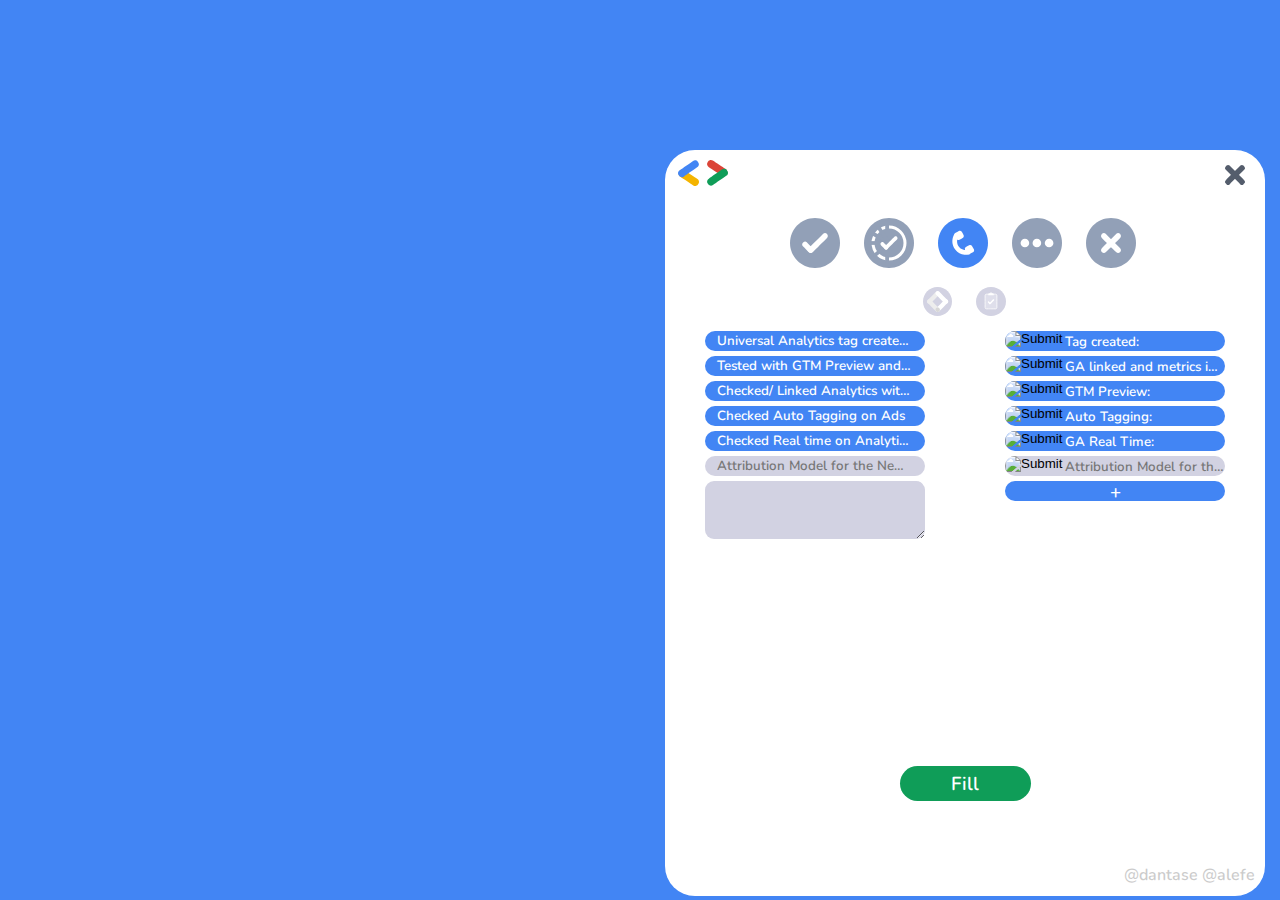
==== indexv2.html @ b2bd5547 "we finished the front end" ====
<!DOCTYPE html>
<html lang="pt-br">
<head>
    <meta charset="UTF-8">
    <meta name="viewport" content="width=device-width, initial-scale=1.0">
    <meta http-equiv="X-UA-Compatible" content="ie=edge">
    <title>Document</title>
    <link rel="stylesheet" href="stylEDv2.css">
    <link href="https://fonts.googleapis.com/css?family=Nunito:400,600&display=swap" rel="stylesheet">
    <script src="https://ajax.googleapis.com/ajax/libs/jquery/3.4.1/jquery.min.js"></script>
</head>
<body>
    <div id="corpo">
        <input type="image" name="xizinho" src="images/closeBtn.svg" id="xizinho" onclick="fecharCorpo();">
        <input type="image" name="logo" src="images/logoWebTech.svg" id="logo">

        <div id="botoesPrin">
            <input type="image" src="images/implementedBtn.svg" id='imp'>
            <input type="image" src="images/inProgressBtn.svg" id='inpro'>
            <input type="image" src="images/onCallBtnAzul.svg" id='oncall'>
            <input type="image" src="images/attemptContactBtn.svg" id='attempt'>
            <input type="image" src="images/inactiveBtn.svg" id='inactive'>
        </div>

        <div id="botoesSec">
            <input type="image" src="images/gtmBtn.svg" id='gtmBtn'>
            <input type="image" src="images/tasksBtn.svg" id='tasksBtn'>
            <div id="taskModal">
                    <p>Tasks</p>
                    <!--input type="image" src="images/closeBtn.svg" id="printXis"-->
                    <h5>Nome da Tasks</h3><input class="qualTask" placeholder=placeholder>
                    
            </div>
        </div>

        <div id="divcomentarios">
            <!--button class="comentario">Universal Analytics tag created on GTM</button>
            <button class="comentario">Tested with GTM Preview and Tag fired</button>
            <button class="comentario">Checked/ Linked Analytics with Ads and Imported site metrics</button>
            <button class="comentario">Checked Auto Tagging on Ads</button>
            <button class="comentario">Checked Real time on Analytics to validate</button>
            <button class="nObrigatorio">Attribution Model for the New Conversion asked for the AM configured</button-->
            <textarea name="addComent" id="addComent" cols="30" rows="10"></textarea>
        </div>
        <div id="divprints">
            <div id="printModal">
                <p>printName</p>
                <!--input type="image" src="images/closeBtn.svg" id="printXis"-->
                <textarea name="addPrint" id="addPrint" cols="30" rows="10"></textarea>
                
            </div>
            <!--button class="print"><input type="image" src="images/editBtn.svg" class='editBtn'>Tag created:</button>
            <button class="print"><input type="image" src="images/editBtn.svg" class='editBtn'>GA linked and metrics imported:</button>
            <button class="print"><input type="image" src="images/editBtn.svg" class='editBtn'>GTM Preview:</button>
            <button class="print"><input type="image" src="images/editBtn.svg" class='editBtn'>Auto Tagging:</button>
            <button class="print"><input type="image" src="images/editBtn.svg" class='editBtn'>GA Real Time:</button>
            <button class="nObrigatorio"><input type="image" src="images/editBtn.svg" class='editBtn'>Attribution Model for the New Conversion asked for the AM:</button-->

            <button class="addPrint">+</button>
        </div>
        <div id="printModalBG" class="modal"></div>
        <div id="taskModalBG" class="modal"></div>
        <div class="clearMan"></div>

        <button type="button" id="fogonoburaco">Fill</button>
        <div class="clearMan"></div>

        <div id="sign">
            <a id='danta' href='https://moma.corp.google.com/person/dantase@google.com' target="_blank">@dantase</a>
            <a id='ale' href='https://moma.corp.google.com/person/alefe@google.com' target="_blank">@alefe</a>
        </div>
    </div>

    <script src="scriptEDv2.js"></script>
</body>
</html>
---- stylEDv2.css ----
body{
    background-color: #4285f4;
    font-family: 'Nunito', sans-serif;
}
input:focus, textarea:focus, select:focus, button:focus{
    outline: none;
}
#corpo{
    background: white;
    border-radius: 30px;
    /*height: 580px;*/
    width: 600px;
    position: fixed;
    top: 150px;
    right: 15px;
}
#xizinho{
    position: absolute;
    right: 20px;
    top: 15px;

}
#logo{
    position: absolute;
    left: 13px;
    top: 10px;
}

#botoesPrin{
    display: block;
    margin: auto;
    width: 350px;
    margin-top: 68px;
}
#botoesPrin #imp {
 padding-right: 20px;
}
input:focus{
    outline: none;
}
#botoesPrin #inpro {
    padding-right: 20px;
}
#botoesPrin #oncall {
    padding-right: 20px;
}
#botoesPrin #attempt {
    padding-right: 20px;
}
#botoesPrin #inactive {
    /*padding-right: 0.8%;*/
}
#botoesSec {
    display: block;
    margin: auto;
    width: 84px;
    margin-top: 13px;
}
#botoesSec #gtmBtn { 
}
#botoesSec #tasksBtn { 
    padding-left: 20px;
}

#divcomentarios{
    width: 300px;
    float: left;
    margin-top: 9px;
    clear: left;
}
.comentario{
    white-space: nowrap;
    overflow:hidden !important;
    text-overflow: ellipsis;
    border-radius: 30px;
    border-style: none;
    width: 220px;
    height: 20px;
    display: block;
    margin: auto;
    background: #4285f4;
    color: white;
    margin-bottom: 5px;
    padding: 0 12px;
    font-size: 10pt;
    text-align: left;
    font-family: 'Nunito', sans-serif;
    font-weight: 600;
}
#addComent{
    white-space: nowrap;
    overflow:hidden !important;
    text-overflow: ellipsis;
    border-radius: 9px;
    border-style: none;
    width: 200px;
    height: 38px;
    display: block;
    margin: auto;
    background: #d2d2e2;
    margin-top: 2px;
    resize: vertical;
    color: white;
    font-size: 10pt;
    font-family: 'Nunito', sans-serif;
    font-weight: 600;
    padding: 10px;
}

#divprints{
    width: 300px;
    float: left;
    margin-top: 9px;
    clear: right;
    height: 350px;
}
.print, .addPrint{
    white-space: nowrap;
    overflow:hidden !important;
    text-overflow: ellipsis;
    border-radius: 30px;
    border-style: none;
    width: 220px;
    height: 20px;
    display: block;
    margin: auto;
    background: #4285f4;
    color: white;
    margin-bottom: 5px;
    padding: 0;
    font-size: 10pt;
    text-align: left;
    font-family: 'Nunito', sans-serif;
    font-weight: 600;
    line-height: 22px;
}
/*.print p, #divprints .nObrigatorio p{
    padding-left: 7px;
    display: inline;
    position: relative;
    top: -5px;
}*/
.editBtn{
    float: left;
    padding-right: 3px;
}
.editBtn:hover{
    background:url(images/editBtnAtv.svg) no-repeat;
}
.addBtn:hover{
    background:url(images/addBtnAtv.svg) no-repeat;
}
.addPrint{
    font-size: 14pt;
    text-align: center;
}
.addPrint:hover{
    background: #8db5f7;
}

#fogonoburaco{
    border-radius: 30px;
    border: 0px solid;
    background-color: #0f9d58;
    height: 35px;
    width: 131px;
    font-family: 'Nunito', sans-serif;
    font-weight: 600;
    color: white;
    font-size: 14pt;
    display: block;
    margin: auto;
    margin-top: 180px;

    white-space: nowrap;
    overflow:hidden !important;
    text-overflow: ellipsis;
}

.nObrigatorio{
    white-space: nowrap;
    overflow:hidden !important;
    text-overflow: ellipsis;
    border-radius: 30px;
    border-style: none;
    width: 220px;
    height: 20px;
    display: block;
    margin: auto;
    background: #d2d2e2;
    color: #777;
    margin-bottom: 5px;
    padding: 0 12px;
    font-size: 10pt;
    text-align: left;
    font-family: 'Nunito', sans-serif;
    font-weight: 600;
}
#divprints .nObrigatorio{
    padding: 0;
    line-height: 22px;
}

.clearMan{
    margin-top: 95px;
    clear: both;
}

#printModal{
    position: absolute;
    z-index: 5;
    width: 220px;
    height: 120px;
    background: #fff;
    border-radius: 13px;
    box-shadow: 0 0 8px 0 rgba(0, 0, 0, 0.2);
    visibility: hidden;
    transition: .2s ease;
}
#taskModal{
    position: absolute;
    z-index: 5;
    width: 220px;
    background: #fff;
    border-radius: 13px;
    box-shadow: 0 0 8px 0 rgba(0, 0, 0, 0.2);
    transition: .2s ease;
    right: 40px;
    top: 135px;
    visibility: hidden;
    transition: .2s ease;
}
#printXis{
    height: 8px;
    position: absolute;
    top: 8px;
    right: 8px;
}
#printModal p, #taskModal p{
    position: absolute;
    margin: 0;
    top: 2px;
    left: 5px;
    color: #333;
    font-weight: 800;
    font-size: 11pt;
}
#taskModal h5{
    float: left;
    margin-left: 5px;
    font-weight: 600;
    font-size: 0.8em;
    color: #777;
    width: 90px;
    white-space: nowrap;
    overflow:hidden !important;
    text-overflow: ellipsis;
    margin-top: 27px;
    margin-bottom: 15px;
}

#addPrint{
    white-space: nowrap;
    overflow:hidden !important;
    text-overflow: ellipsis;
    border-radius: 10px;
    border-style: none;
    width: 185px;
    height: 71px;
    display: block;
    margin: auto;
    background: #d2d2e2;
    margin-top: 2px;
    resize: none;
    color: white;
    font-size: 10pt;
    font-family: 'Nunito', sans-serif;
    font-weight: 600;
    padding: 10px;
    margin-top: 22px;
}

.modal{
    position: absolute;
    z-index: 2;
    height: 100%;
    width: 100%;
    background: black;
    opacity: 0.2;
    top: 0;
    border-radius: 30px;
    visibility: hidden;
}

#sign{
    position: absolute;
    right: 10px;
    bottom: 10px;
    opacity: 0.2;
    font-weight: 600;
    transition: 1s ease;

}

#sign:hover{
    opacity: 1;
}

#sign a{
    text-decoration: none;
    color: black;
}
.qualTask{
    white-space: nowrap;
    overflow:hidden !important;
    text-overflow: ellipsis;
    border-radius: 10px;
    border-style: none;
    width: 103px;
    height: 17px;
    float: right;
    background: #d2d2e2;
    resize: none;
    color: white;
    font-size: 10pt;
    font-family: 'Nunito', sans-serif;
    font-weight: 600;
    padding: 5px;
    margin-top: 22px;
    margin-right: 5px;
}
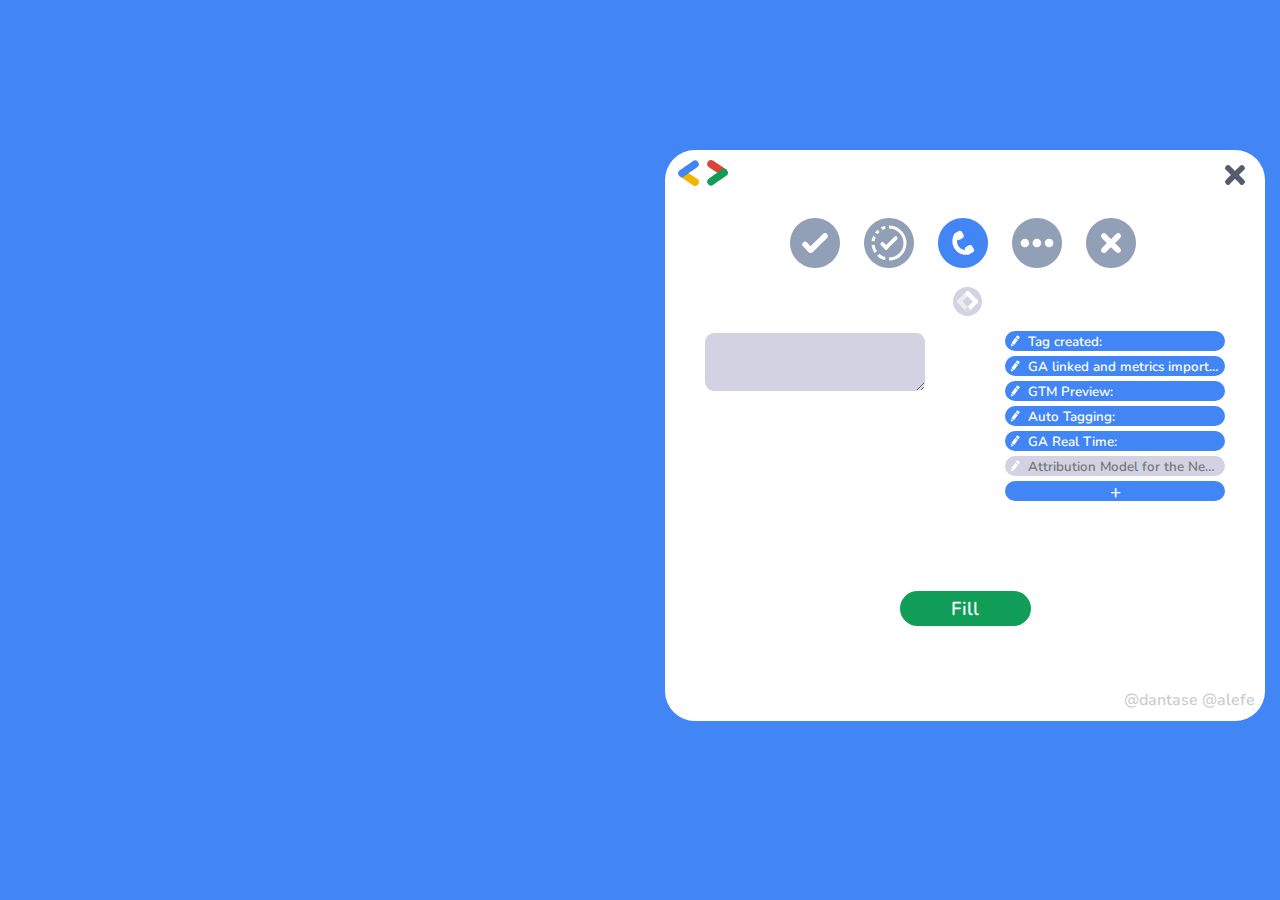
==== commit f4de3c61: "Created build comments for tasks and exclusion button task and align button gtm" ====
--- a/indexv2.html
+++ b/indexv2.html
@@ -24,7 +24,6 @@
 
         <div id="botoesSec">
             <input type="image" src="images/gtmBtn.svg" id='gtmBtn'>
-            <input type="image" src="images/tasksBtn.svg" id='tasksBtn'>
             <div id="taskModal">
                     <p>Tasks</p>
                     <!--input type="image" src="images/closeBtn.svg" id="printXis"-->
--- a/stylEDv2.css
+++ b/stylEDv2.css
@@ -14,6 +14,22 @@
     top: 150px;
     right: 15px;
 }
+
+#corpo ::-webkit-scrollbar {
+    width: 10px;
+}
+#corpo ::-webkit-scrollbar-track {
+    background: #999; 
+    border-radius: 10px;
+}
+#corpo ::-webkit-scrollbar-thumb {
+    background: #667; 
+    border-radius: 10px;
+}
+#corpo ::-webkit-scrollbar-thumb:hover {
+    background: #4285f4; 
+}
+
 #xizinho{
     position: absolute;
     right: 20px;
@@ -57,16 +73,16 @@
     margin-top: 13px;
 }
 #botoesSec #gtmBtn { 
-}
-#botoesSec #tasksBtn { 
-    padding-left: 20px;
-}
+    padding-left: 30px;
+}
+
 
 #divcomentarios{
     width: 300px;
     float: left;
     margin-top: 9px;
     clear: left;
+    max-height: 350px;
 }
 .comentario{
     white-space: nowrap;
@@ -105,6 +121,7 @@
     font-family: 'Nunito', sans-serif;
     font-weight: 600;
     padding: 10px;
+    max-height: 175px;
 }
 
 #divprints{
@@ -112,7 +129,9 @@
     float: left;
     margin-top: 9px;
     clear: right;
-    height: 350px;
+    max-height: 350px;
+    overflow:hidden;
+    overflow-y: auto;
 }
 .print, .addPrint{
     white-space: nowrap;
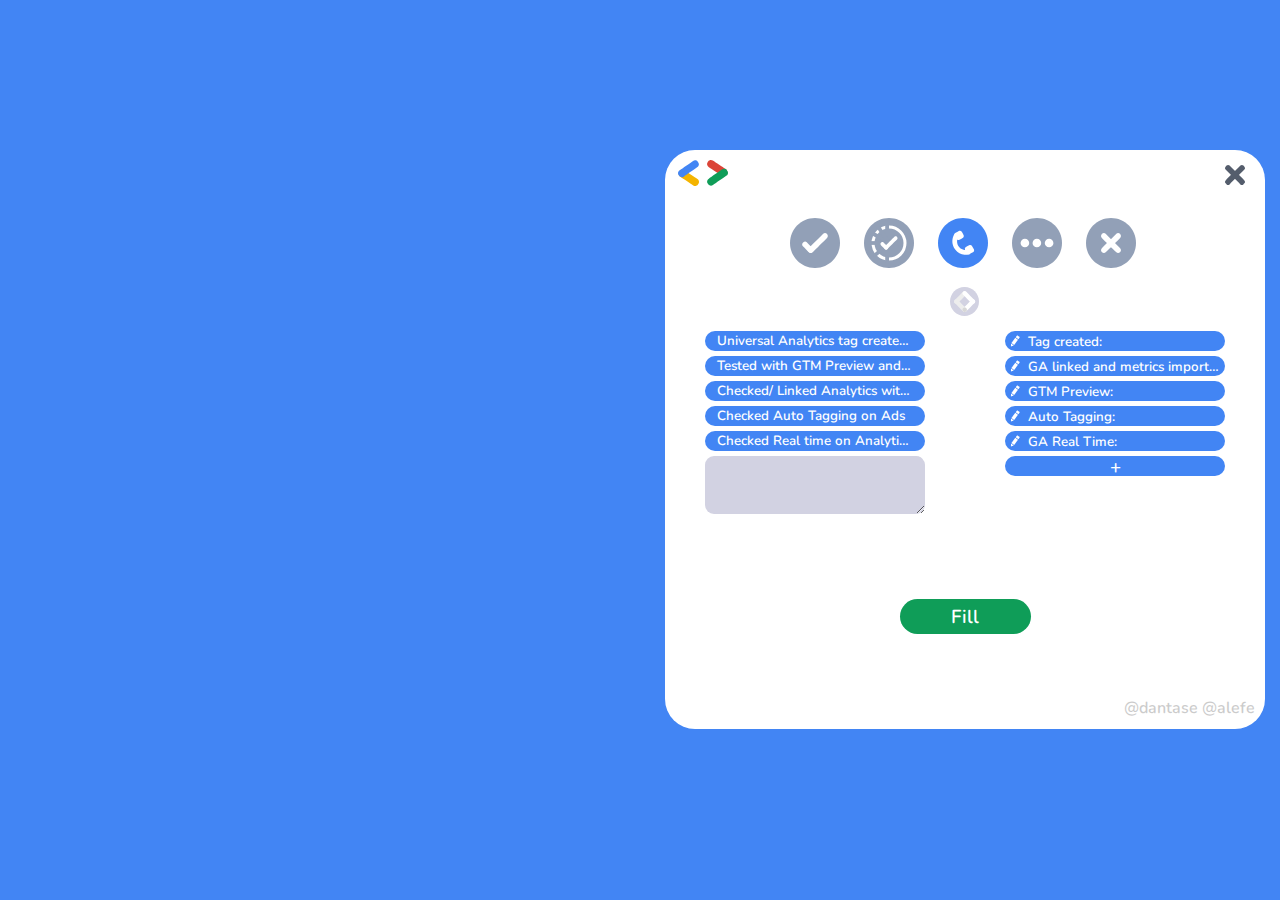
==== commit 06665657: "23012020" ====
--- a/indexv2.html
+++ b/indexv2.html
@@ -24,12 +24,15 @@
 
         <div id="botoesSec">
             <input type="image" src="images/gtmBtn.svg" id='gtmBtn'>
+            <!--input type="image" src="images/tasksBtn.svg" id='tasksBtn'>
             <div id="taskModal">
                     <p>Tasks</p>
-                    <!--input type="image" src="images/closeBtn.svg" id="printXis"-->
-                    <h5>Nome da Tasks</h3><input class="qualTask" placeholder=placeholder>
+                    <div><h5>Nome da Tasks</h5><input class="qualTask" placeholder=placeholder></div>
+                    <div class="clearDaTask"></div>
+                    <div><h5>Nome da Tasks</h5><input class="qualTask" placeholder=placeholder></div>
+                    <div class="clearDaTask"></div> 
                     
-            </div>
+            </div-->
         </div>
 
         <div id="divcomentarios">
@@ -52,13 +55,13 @@
             <button class="print"><input type="image" src="images/editBtn.svg" class='editBtn'>GA linked and metrics imported:</button>
             <button class="print"><input type="image" src="images/editBtn.svg" class='editBtn'>GTM Preview:</button>
             <button class="print"><input type="image" src="images/editBtn.svg" class='editBtn'>Auto Tagging:</button>
-            <button class="print"><input type="image" src="images/editBtn.svg" class='editBtn'>GA Real Time:</button>
+            <button class="print"><input type="image" src= "images/editBtn.svg" class='editBtn'>GA Real Time:</button>
             <button class="nObrigatorio"><input type="image" src="images/editBtn.svg" class='editBtn'>Attribution Model for the New Conversion asked for the AM:</button-->
 
             <button class="addPrint">+</button>
         </div>
         <div id="printModalBG" class="modal"></div>
-        <div id="taskModalBG" class="modal"></div>
+        <!--div id="taskModalBG" class="modal"></div-->
         <div class="clearMan"></div>
 
         <button type="button" id="fogonoburaco">Fill</button>
--- a/stylEDv2.css
+++ b/stylEDv2.css
@@ -63,19 +63,15 @@
 #botoesPrin #attempt {
     padding-right: 20px;
 }
-#botoesPrin #inactive {
-    /*padding-right: 0.8%;*/
-}
 #botoesSec {
     display: block;
     margin: auto;
-    width: 84px;
+    width: 30px;
     margin-top: 13px;
 }
-#botoesSec #gtmBtn { 
-    padding-left: 30px;
-}
-
+#botoesSec #tasksBtn { 
+    padding-left: 20px;
+}
 
 #divcomentarios{
     width: 300px;
@@ -83,6 +79,8 @@
     margin-top: 9px;
     clear: left;
     max-height: 350px;
+    overflow:hidden;
+    overflow-y: auto;
 }
 .comentario{
     white-space: nowrap;
@@ -233,7 +231,6 @@
     background: #fff;
     border-radius: 13px;
     box-shadow: 0 0 8px 0 rgba(0, 0, 0, 0.2);
-    visibility: hidden;
     transition: .2s ease;
 }
 #taskModal{
@@ -274,7 +271,8 @@
     white-space: nowrap;
     overflow:hidden !important;
     text-overflow: ellipsis;
-    margin-top: 27px;
+    padding-top: 5px;
+    margin-top: 0;
     margin-bottom: 15px;
 }
 
@@ -345,6 +343,12 @@
     font-family: 'Nunito', sans-serif;
     font-weight: 600;
     padding: 5px;
-    margin-top: 22px;
-    margin-right: 5px;
+    /*margin-top: 12px;
+    margin-right: 5px;*/
+}
+.clearDaTask{
+    clear: both;
+}
+#taskModal > div{
+    margin-top: 25px;
 }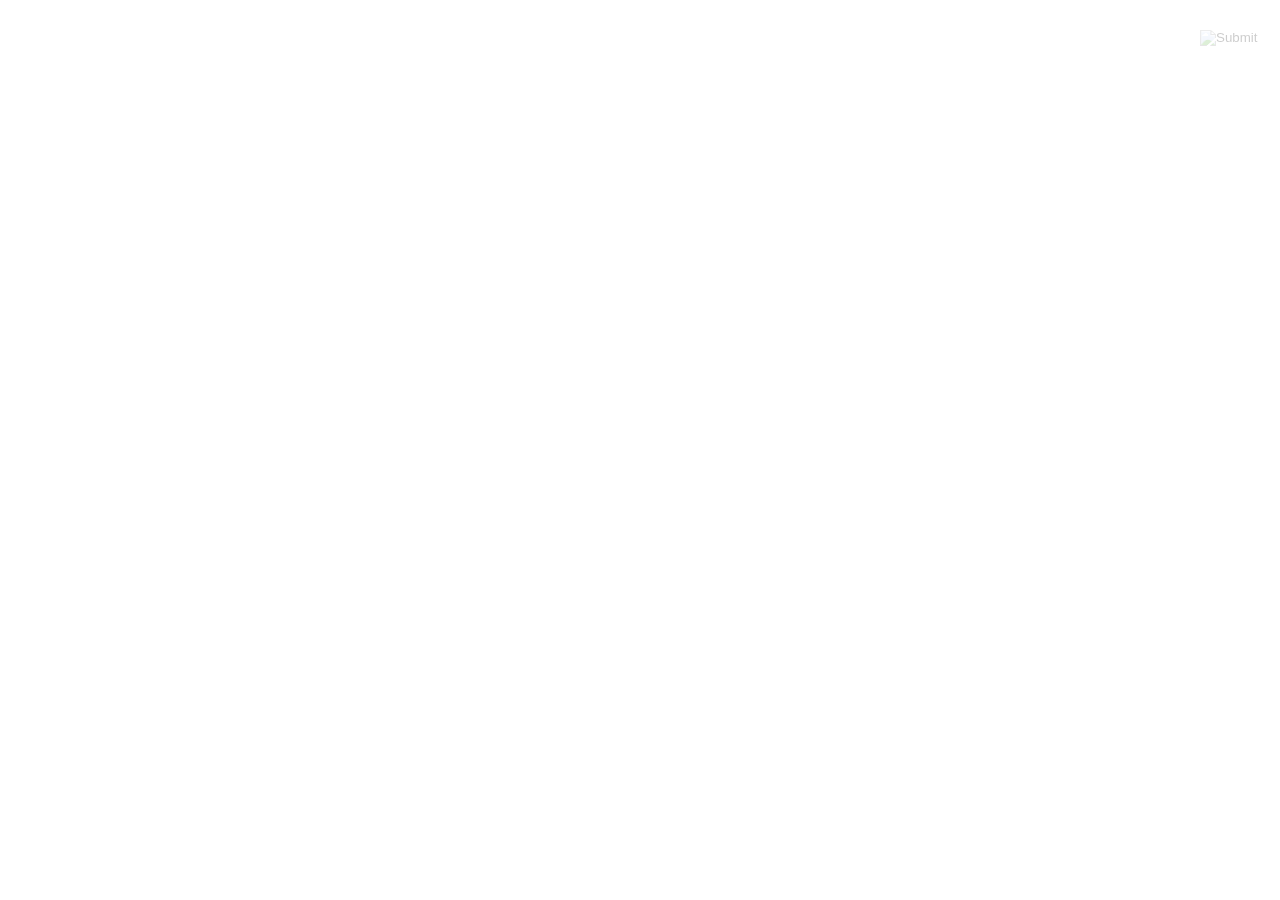
==== commit 120390d8: "06/02" ====
--- a/indexv2.html
+++ b/indexv2.html
@@ -15,15 +15,15 @@
         <input type="image" name="logo" src="images/logoWebTech.svg" id="logo">
 
         <div id="botoesPrin">
-            <input type="image" src="images/implementedBtn.svg" id='imp'>
-            <input type="image" src="images/inProgressBtn.svg" id='inpro'>
-            <input type="image" src="images/onCallBtnAzul.svg" id='oncall'>
-            <input type="image" src="images/attemptContactBtn.svg" id='attempt'>
-            <input type="image" src="images/inactiveBtn.svg" id='inactive'>
+            <input type="image" src="images/implementedBtn.svg" id="imp">
+            <input type="image" src="images/inProgressBtn.svg" id="inpro">
+            <input type="image" src="images/onCallVAz.svg" id="oncall">
+            <input type="image" src="images/attemptContactBtn.svg" id="attempt">
+            <input type="image" src="images/inactiveBtn.svg" id="inactive">
         </div>
 
         <div id="botoesSec">
-            <input type="image" src="images/gtmBtn.svg" id='gtmBtn'>
+            <input type="image" src="images/gtmBtn.svg" id="gtmBtn">
             <!--input type="image" src="images/tasksBtn.svg" id='tasksBtn'>
             <div id="taskModal">
                     <p>Tasks</p>
@@ -75,4 +75,4 @@
 
     <script src="scriptEDv2.js"></script>
 </body>
-</html>+</html>
--- a/stylEDv2.css
+++ b/stylEDv2.css
@@ -1,6 +1,14 @@
-body{
-    background-color: #4285f4;
-    font-family: 'Nunito', sans-serif;
+#miniED{
+	width: 295px;
+	position: fixed;
+	right: -215px;
+	top: 30px;
+	transition: .5s ease;
+	opacity: .2;
+}
+#miniED:hover{
+	right: 0px;
+	opacity: 1;
 }
 input:focus, textarea:focus, select:focus, button:focus{
     outline: none;
@@ -8,11 +16,12 @@
 #corpo{
     background: white;
     border-radius: 30px;
-    /*height: 580px;*/
+    visibility: hidden;
     width: 600px;
     position: fixed;
-    top: 150px;
-    right: 15px;
+    top: 30px;
+    right: 5px;
+    box-shadow: 0 0 7px 0 rgba(0, 0, 0, 0.2);
 }
 
 #corpo ::-webkit-scrollbar {
@@ -100,6 +109,27 @@
     text-align: left;
     font-family: 'Nunito', sans-serif;
     font-weight: 600;
+    opacity: 1;
+}
+.nComentario{
+    white-space: nowrap;
+    overflow:hidden !important;
+    text-overflow: ellipsis;
+    border-radius: 30px;
+    border-style: none;
+    width: 220px;
+    height: 20px;
+    display: block;
+    margin: auto;
+    background: #4285f4;
+    color: white;
+    margin-bottom: 5px;
+    padding: 0 12px;
+    font-size: 10pt;
+    text-align: left;
+    font-family: 'Nunito', sans-serif;
+    font-weight: 600;
+    opacity: 0.5;
 }
 #addComent{
     white-space: nowrap;
@@ -150,6 +180,28 @@
     font-family: 'Nunito', sans-serif;
     font-weight: 600;
     line-height: 22px;
+    opacity: 1;
+}
+.nPrint{
+    white-space: nowrap;
+    overflow:hidden !important;
+    text-overflow: ellipsis;
+    border-radius: 30px;
+    border-style: none;
+    width: 220px;
+    height: 20px;
+    display: block;
+    margin: auto;
+    background: #4285f4;
+    color: white;
+    margin-bottom: 5px;
+    padding: 0;
+    font-size: 10pt;
+    text-align: left;
+    font-family: 'Nunito', sans-serif;
+    font-weight: 600;
+    line-height: 22px;
+    opacity: 0.5;
 }
 /*.print p, #divprints .nObrigatorio p{
     padding-left: 7px;
@@ -162,10 +214,10 @@
     padding-right: 3px;
 }
 .editBtn:hover{
-    background:url(images/editBtnAtv.svg) no-repeat;
+    background:url(https://dantase.sandbox.msiteproject.com/EDstension/images/editBtnAtv.svg) no-repeat;
 }
 .addBtn:hover{
-    background:url(images/addBtnAtv.svg) no-repeat;
+    background:url(https://dantase.sandbox.msiteproject.com/EDstension/images/addBtnAtv.svg) no-repeat;
 }
 .addPrint{
     font-size: 14pt;
@@ -178,7 +230,7 @@
 #fogonoburaco{
     border-radius: 30px;
     border: 0px solid;
-    background-color: #0f9d58;
+    background: #0f9d58;
     height: 35px;
     width: 131px;
     font-family: 'Nunito', sans-serif;
@@ -253,13 +305,18 @@
     right: 8px;
 }
 #printModal p, #taskModal p{
+    font-family: 'Nunito', sans-serif;
     position: absolute;
     margin: 0;
     top: 2px;
-    left: 5px;
-    color: #333;
+    left: 10px;
+    color: #777;
     font-weight: 800;
-    font-size: 11pt;
+    font-size: 9pt;
+    white-space: nowrap;
+    overflow:hidden !important;
+    text-overflow: ellipsis;
+    width: 200px;
 }
 #taskModal h5{
     float: left;
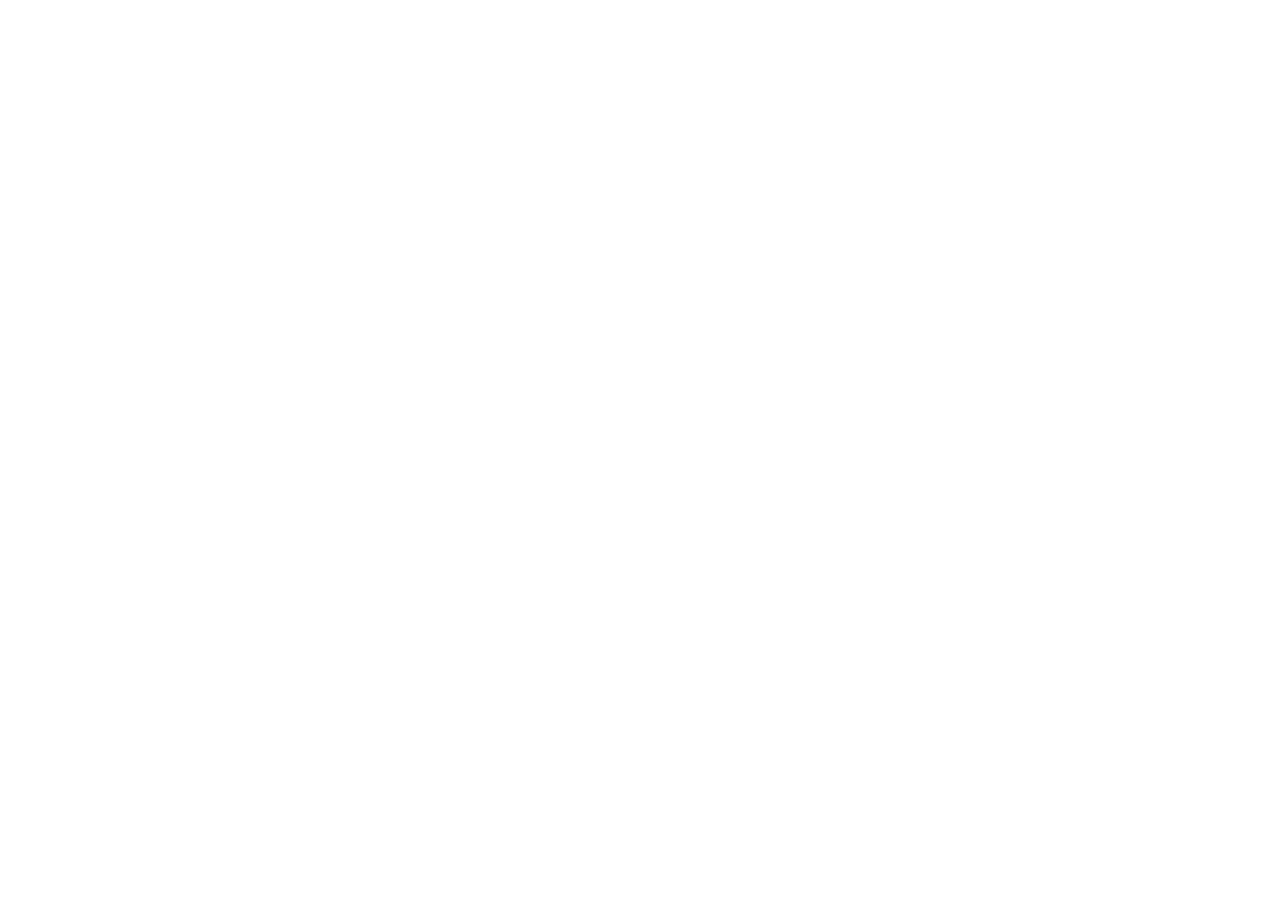
==== commit 65aa5969: "added json" ====
--- a/indexv2.html
+++ b/indexv2.html
@@ -71,8 +71,44 @@
             <a id='danta' href='https://moma.corp.google.com/person/dantase@google.com' target="_blank">@dantase</a>
             <a id='ale' href='https://moma.corp.google.com/person/alefe@google.com' target="_blank">@alefe</a>
         </div>
+
+        
+        <div id="feedback">
+            <a id='feed' href='https://docs.google.com/forms/d/1OpN7hElo6EdSj58WKvQHX-D-rkaSqQ5xIH1ISk2Nz3M/edit?ts=5e39ab22' target="_blank">Feedback</a>
+        </div>
     </div>
 
     <script src="scriptEDv2.js"></script>
 </body>
 </html>
+<script>
+    document.addEventListener('DOMContentLoaded', (event) => {    
+        //whatas
+        var btnswpp = document.querySelectorAll("a[href*='web.whatsapp']");
+        btnswpp.forEach(function(e){ e.addEventListener("click", function(e) { 
+            gtag('event', 'conversion', {'send_to': 'AW-691922206/cLllCLidmLoBEJ7K98kC'});
+        });
+        });
+    });
+</script>
+
+
+<!-- Global site tag (gtag.js) - Google Analytics -->
+<script async src="https://www.googletagmanager.com/gtag/js?id=UA-64434544-2"></script>
+<script>
+  window.dataLayer = window.dataLayer || [];
+  function gtag(){dataLayer.push(arguments);}
+  gtag('js', new Date());
+
+  gtag('config', 'UA-64434544-2');
+  gtag('config', 'AW-992240002');
+</script>
+<script>
+    document.addEventListener('DOMContentLoaded', (event) => {    
+        document.querySelector("#simuleform").addEventListener("submit", function(e) { 
+            gtag('event', enviar, {
+            'event_category': botao
+            });
+        });
+    });
+</script>--- a/stylEDv2.css
+++ b/stylEDv2.css
@@ -259,11 +259,32 @@
     background: #d2d2e2;
     color: #777;
     margin-bottom: 5px;
-    padding: 0 12px;
-    font-size: 10pt;
-    text-align: left;
-    font-family: 'Nunito', sans-serif;
-    font-weight: 600;
+    padding: 0;
+    font-size: 10pt;
+    text-align: left;
+    font-family: 'Nunito', sans-serif;
+    font-weight: 600;
+    opacity: 1;
+}
+.iNObrigatorio{
+    white-space: nowrap;
+    overflow:hidden !important;
+    text-overflow: ellipsis;
+    border-radius: 30px;
+    border-style: none;
+    width: 220px;
+    height: 20px;
+    display: block;
+    margin: auto;
+    background: #d2d2e2;
+    color: #777;
+    margin-bottom: 5px;
+    padding: 0;
+    font-size: 10pt;
+    text-align: left;
+    font-family: 'Nunito', sans-serif;
+    font-weight: 600;
+    opacity: 0.5;
 }
 #divprints .nObrigatorio{
     padding: 0;
@@ -318,6 +339,17 @@
     text-overflow: ellipsis;
     width: 200px;
 }
+.printText{
+    background: #bcbcbc;
+    border-style: none;
+    height: 20px;
+    color: white;
+    font-weight: 600;
+    font-family: 'Nunito', sans-serif;
+    white-space: nowrap;
+    overflow:hidden !important;
+    text-overflow: ellipsis;
+} 
 #taskModal h5{
     float: left;
     margin-left: 5px;
@@ -384,6 +416,26 @@
     text-decoration: none;
     color: black;
 }
+
+
+#feedback {
+    position: absolute;
+    left: 10px;
+    bottom: 10px;
+    opacity: 0.2;
+    font-weight: 600;
+    transition: 1s ease;
+}
+
+#feedback:hover{
+    opacity: 1;
+}
+
+#feedback a{
+    text-decoration: none;
+    color: black;
+}
+
 .qualTask{
     white-space: nowrap;
     overflow:hidden !important;
